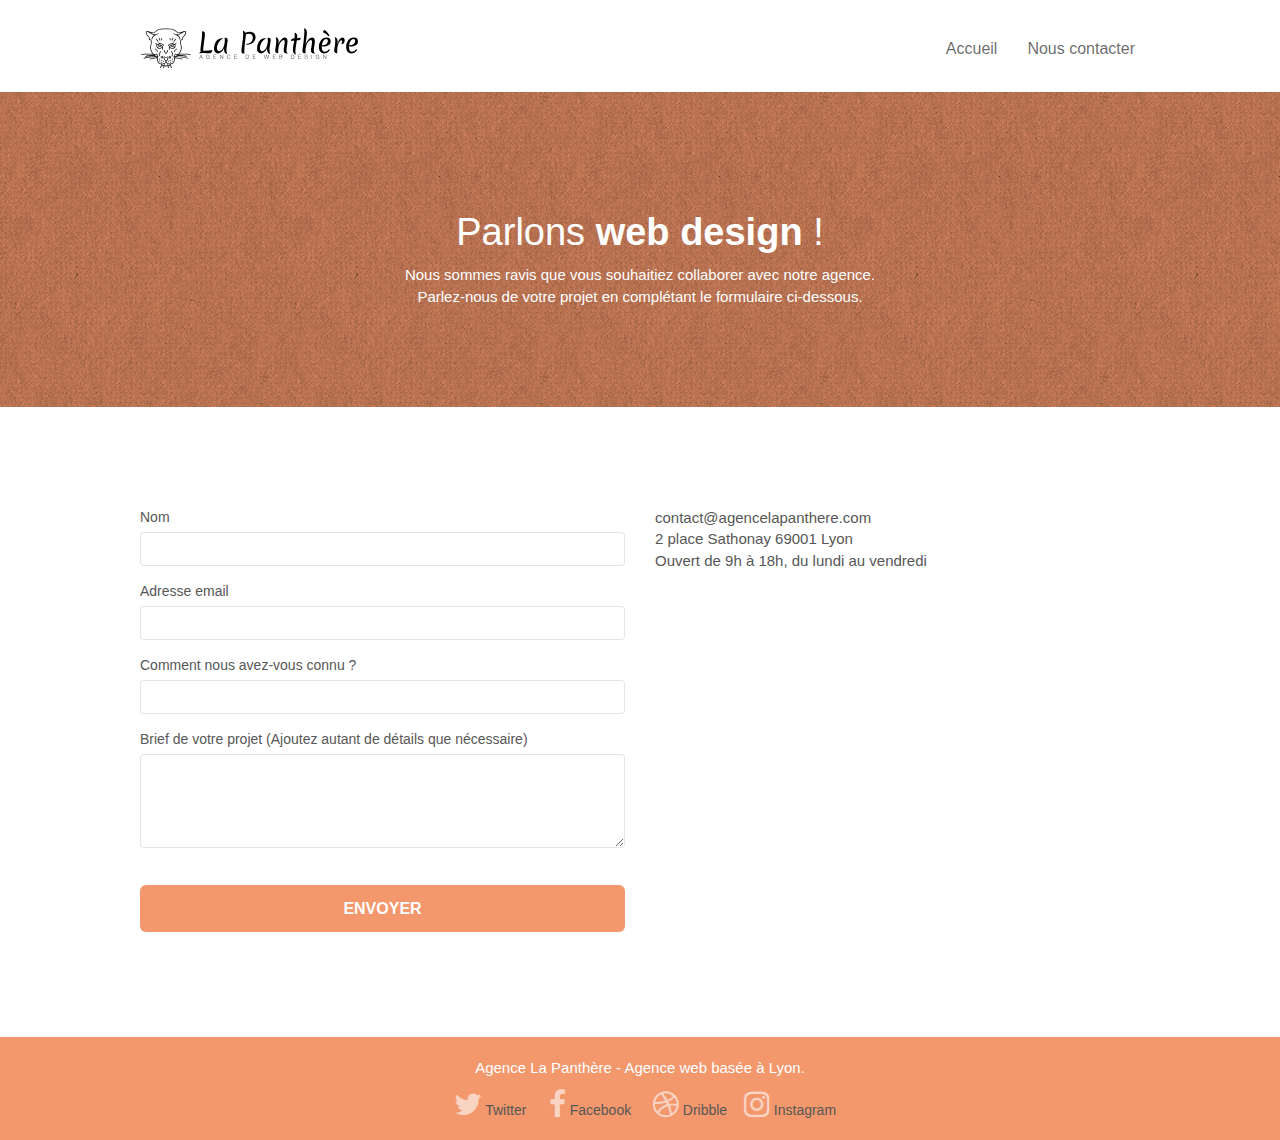
==== page2.html @ 2609d49a "maj css correction error" ====
<!doctype html>
<html lang="fr">
<head>
    <meta charset="utf-8">
    <meta name="keywords" content="">
    <meta name="description" content="Le webdesign est bien plus qu'une affaire de style ! Clé de voûte de toute stratégie de marketing digital, un webdesign de qualité, à la hauteur de votre image de marque, attirera et rassurera les nouveaux prospects qui vous découvrent sur internet. Pour faire la différence, votre marque a besoin de supports web performants, en phase avec votre univers visuel, votre marché, votre public et notre époque.">
    <meta name="viewport" content="width=device-width, initial-scale=1.0, viewport-fit=cover">
    <link rel="shortcut icon" type="image/png" href="favicon.jpg">
    
	
	<link rel="stylesheet" type="text/css" href="./css/bootstrap.min.css">
	<link rel="stylesheet" type="text/css" href="style.css">
	
	<link rel="stylesheet" type="text/css" href="./css/font-awesome.min.css">
	
	<link rel="stylesheet" type="text/css" href="./css/et-line.min.css">
	
    
	<script src="./js/jquery-2.1.0.js"></script>
	<script src="./js/bootstrap.js"></script>
	<script src="./js/blocs.js"></script>
	<script src="./js/jqBootstrapValidation.js"></script>
	<script src="./js/formHandler.js"></script>
    <title>Agence de Web design "La Panthère", Nous contacter</title>

    
<!-- Analytics -->
 
<!-- Analytics END -->
    
</head>
<body>
<!-- Principal conteneur -->
<div class="page-container">
    
<!-- bloc-0 -->
<div class="bloc bgc-white l-bloc " id="bloc-0">
	<div class="container bloc-sm">
		<nav class="navbar row">
			<div class="navbar-header">
				<a class="navbar-brand" href="index.html"><img src="img/agence-la-panthere-monochrome.svg" alt="atlanta web design logo" height="40" /></a>
				<button id="nav-toggle" type="button" class="ui-navbar-toggle navbar-toggle" data-toggle="collapse" data-target=".navbar-1">
					<span class="sr-only">Toggle navigation</span><span class="icon-bar"></span><span class="icon-bar"></span><span class="icon-bar"></span>
				</button>
			</div>
			<div class="collapse navbar-collapse navbar-1 special-dropdown-nav">
				<ul class="site-navigation nav navbar-nav">
					<li>
						<a href="index.html">Accueil</a>
					</li>
					<li>
						<a href="page2.html">Nous contacter</a>
					</li>
				</ul>
			</div>
		</nav>
	</div>
</div>
<!-- bloc-0 END -->

<!-- bloc-6 -->
<div class="bloc bg-dots-bg bg-repeat bgc-atomic-tangerine d-bloc bloc-bg-texture texture-paper" id="bloc-6">
	<div class="container bloc-lg">
		<div class="row">
			<div class="col-sm-12">
				<h1 class="text-center hero-bloc-text tc-white">
					Parlons <strong> web design </strong> !
				</h1>
				<p class="text-center mg-lg tc-white tight-width-whitespace">
					Nous sommes ravis que vous souhaitiez collaborer avec notre agence.<br>
					Parlez-nous de votre projet en complétant le formulaire ci-dessous.
				</p>
			</div>
		</div>
	</div>
</div>
<!-- bloc-6 END -->

<!-- bloc-7 -->
<div class="bloc bgc-white l-bloc" id="bloc-7">
	<div class="container bloc-lg">
		<div class="row">
			<div class="col-sm-6">
					<div class="form-group">
						<label for="name">
							Nom
						</label>
						<input id="name" class="form-control" required />
					</div>
					<div class="form-group">
						<label for="email">
							Adresse email
						</label>
						<input id="email" class="form-control" type="email" required />
					</div>
					<div class="form-group">
						<label for="input_504">
							Comment nous avez-vous connu ?
						</label>
						<input class="form-control" type="email" required id="input_504" />
					</div>
					<div class="form-group">
						<label for="message">
							Brief de votre projet (Ajoutez autant de détails que nécessaire)<br>
						</label><textarea id="message" class="form-control" rows="4" cols="50" required></textarea>
					</div> 
					<button class="bloc-button btn btn-lg btn-block cta-hero btn-atomic-tangerine" type="submit" aria-label="envoyer">
						Envoyer
					</button>
				</form>
			</div>
			<div class="col-sm-6">
				<p>
					contact@agencelapanthere.com<br>2 place Sathonay 69001 Lyon<br>Ouvert de 9h à 18h, du lundi au vendredi<br>
				</p>
			</div>
		</div>
	</div>
</div>
<!-- bloc-7 END -->

<!-- ScrollToTop Button -->
<a class="bloc-button btn btn-d scrollToTop" onclick="scrollToTarget('1')"><span class="fa fa-chevron-up"></span></a>
<!-- ScrollToTop Button END-->


<!-- Footer - bloc-8 -->
<div class="bloc bgc-atomic-tangerine d-bloc" id="bloc-8">
	<div class="container bloc-sm">
		<div class="row">
			<div class="col-sm-12">
				<p class="text-center white">
					Agence La Panthère - Agence web basée à Lyon.<br>
				</p>
				<div class="row row-no-gutters social">
					<div class="col-sm-3">
						<div class="text-center">
							<a class="social" href="index.html"><span class="fa fa-twitter icon-md"></span> Twitter</a>
						</div>
					</div>
					<div class="col-sm-3">
						<div class="text-center">
							<a class="social" href="index.html"><span class="fa fa-facebook icon-md"></span> Facebook</a>
						</div>
					</div>
					<div class="col-sm-3">
						<div class="text-center">
							<a class="social" href="index.html"><span class="fa fa-dribbble icon-md"></span> Dribble</a>
						</div>
					</div>
					<div class="col-sm-3">
						<div class="text-center">
							<a class="social" href="index.html"><span class="fa fa-instagram icon-md"></span> Instagram</a>
						</div>
					</div>
				</div>
			</div>
		</div>
	</div>
</div>
<!-- Footer - bloc-8 END -->

</div>
<!-- Principal conteneur END -->
    

</body>
</html>
---- style.css ----
body {
    margin: 0;
    padding: 0;
    background: #FFF;
    overflow-x: hidden;
    -webkit-font-smoothing: antialiased;
    -moz-osx-font-smoothing: grayscale;
}

a,
button {
    transition: all .3s ease-in-out;
    outline: none!important;
}

a:hover {
    text-decoration: none;
    cursor: pointer;
}

#page-loading-blocs-notifaction {
    position: fixed;
    top: 0;
    bottom: 0;
    width: 100%;
    z-index: 100000;
    background: #FFFFFF url("img/pageload-spinner.gif") no-repeat center center;
}

.bloc {
    width: 100%;
    clear: both;
    background: 50% 50% no-repeat;
    padding: 0 50px;
    -webkit-background-size: cover;
    -moz-background-size: cover;
    -o-background-size: cover;
    background-size: cover;
    position: relative;
}

.bloc .container {
    padding-left: 0;
    padding-right: 0;
}

.bloc-lg {
    padding: 100px 50px;
}

.bloc-md {
    padding: 50px;
}

.bloc-sm {
    padding: 20px 50px;
}

.bg-center,
.bg-l-edge,
.bg-r-edge,
.bg-t-edge,
.bg-b-edge,
.bg-tl-edge,
.bg-bl-edge,
.bg-tr-edge,
.bg-br-edge,
.bg-repeat {
    -webkit-background-size: auto!important;
    -moz-background-size: auto!important;
    -o-background-size: auto!important;
    background-size: auto!important;
}

.bg-repeat {
    background: repeat;
}

.bg-t-edge {
    background: top no-repeat;
}

.bloc-bg-texture::before {
    content: "";
    background-size: 2px 2px;
    position: absolute;
    top: 0;
    bottom: 0;
    left: 0;
    right: 0;
}

.texture-paper::before {
    background: url("img/texture-paper.png");
    background-size: 280px 280px;
}

.b-parallax {
    background-attachment: fixed;
}

.d-bloc {
    color: rgba(255, 255, 255, .7);
}

.d-bloc button:hover {
    color: rgba(255, 255, 255, .9);
}

.d-bloc .icon-round,
.d-bloc .icon-square,
.d-bloc .icon-rounded,
.d-bloc .icon-semi-rounded-a,
.d-bloc .icon-semi-rounded-b {
    border-color: rgba(255, 255, 255, .9);
}

.d-bloc .divider-h span {
    border-color: rgba(255, 255, 255, .2);
}

.d-bloc .a-btn,
.d-bloc .navbar a,
.d-bloc .navbar-brand,
.d-bloc a .icon-sm,
.d-bloc a .icon-md,
.d-bloc a .icon-lg,
.d-bloc a .icon-xl,
.d-bloc h1 a,
.d-bloc h2 a,
.d-bloc h3 a,
.d-bloc h4 a,
.d-bloc h5 a,
.d-bloc h6 a,
.d-bloc p a {
    color: rgba(255, 255, 255, .6);
}

.d-bloc .a-btn:hover,
.d-bloc .navbar a:hover,
.d-bloc .navbar-brand:hover,
.d-bloc a:hover .icon-sm,
.d-bloc a:hover .icon-md,
.d-bloc a:hover .icon-lg,
.d-bloc a:hover .icon-xl,
.d-bloc h1 a:hover,
.d-bloc h2 a:hover,
.d-bloc h3 a:hover,
.d-bloc h4 a:hover,
.d-bloc h5 a:hover,
.d-bloc h6 a:hover,
.d-bloc p a:hover {
    color: rgba(255, 255, 255, 1);
}

.d-bloc .navbar-toggle .icon-bar {
    background: rgba(255, 255, 255, 1);
}

.d-bloc .btn-wire,
.d-bloc .btn-wire:hover {
    color: rgba(255, 255, 255, 1);
    border-color: rgba(255, 255, 255, 1);
}

.d-bloc .panel {
    color: rgba(0, 0, 0, .5);
}

.d-bloc .panel button:hover {
    color: rgba(0, 0, 0, .7);
}

.d-bloc .panel icon {
    border-color: rgba(0, 0, 0, .7);
}

.d-bloc .panel .divider-h span {
    border-color: rgba(0, 0, 0, .1);
}

.d-bloc .panel .a-btn {
    color: rgba(0, 0, 0, .6);
}

.d-bloc .panel .a-btn:hover {
    color: rgba(0, 0, 0, 1);
}

.d-bloc .panel .btn-wire,
.d-bloc .panel .btn-wire:hover {
    color: rgba(0, 0, 0, .7);
    border-color: rgba(0, 0, 0, .3);
}

.d-bloc .panel,
.l-bloc {
    color: rgba(0, 0, 0, .5);
}

.d-bloc .panel button:hover,
.l-bloc button:hover {
    color: rgba(0, 0, 0, .7);
}

.l-bloc .icon-round,
.l-bloc .icon-square,
.l-bloc .icon-rounded,
.l-bloc .icon-semi-rounded-a,
.l-bloc .icon-semi-rounded-b {
    border-color: rgba(0, 0, 0, .7);
}

.d-bloc .panel .divider-h span,
.l-bloc .divider-h span {
    border-color: rgba(0, 0, 0, .1);
}

.d-bloc .panel .a-btn,
.l-bloc .a-btn,
.l-bloc .navbar a,
.l-bloc .navbar-brand,
.l-bloc a .icon-sm,
.l-bloc a .icon-md,
.l-bloc a .icon-lg,
.l-bloc a .icon-xl,
.l-bloc h1 a,
.l-bloc h2 a,
.l-bloc h3 a,
.l-bloc h4 a,
.l-bloc h5 a,
.l-bloc h6 a,
.l-bloc p a {
    color: rgba(0, 0, 0, .6);
}

.d-bloc .panel .a-btn:hover,
.l-bloc .a-btn:hover,
.l-bloc .navbar a:hover,
.l-bloc .navbar-brand:hover,
.l-bloc a:hover .icon-sm,
.l-bloc a:hover .icon-md,
.l-bloc a:hover .icon-lg,
.l-bloc a:hover .icon-xl,
.l-bloc h1 a:hover,
.l-bloc h2 a:hover,
.l-bloc h3 a:hover,
.l-bloc h4 a:hover,
.l-bloc h5 a:hover,
.l-bloc h6 a:hover,
.l-bloc p a:hover {
    color: rgba(0, 0, 0, 1);
}

.l-bloc .navbar-toggle .icon-bar {
    color: rgba(0, 0, 0, .6);
}

.d-bloc .panel .btn-wire,
.d-bloc .panel .btn-wire:hover,
.l-bloc .btn-wire,
.l-bloc .btn-wire:hover {
    color: rgba(0, 0, 0, .7);
    border-color: rgba(0, 0, 0, .3);
}

.voffset {
    margin-top: 30px;
}

.voffset-lg {
    margin-top: 80px;
}

.row-no-gutters {
    margin-right: 0;
    margin-left: 0;
}

.row.row-no-gutters > [class^="col-"],
.row.row-no-gutters > [class*=" col-"] {
    padding-right: 0;
    padding-left: 0;
}

#bloc-1-hero h1 {
    font-size: 32px;
}

.navbar {
    margin-bottom: 0;
    z-index: 1;
}

.navbar-brand {
    height: auto;
    padding: 3px 15px;
    font-size: 25px;
    font-weight: normal;
    font-weight: 600;
    line-height: 44px;
}

.navbar-brand img {
    max-height: 200px;
    margin: 0 5px 0 0;
    display: inline;
}

.navbar-brand img[src$=svg] {
    min-width: 100px;
}

.nav-center .navbar-brand img {
    margin: 0;
}

.navbar .nav {
    padding-top: 2px;
    margin-right: -16px;
    float: right;
    z-index: 1;
}

.nav > li {
    float: left;
    margin-top: 4px;
    font-size: 16px;
}

.navbar-nav .open .dropdown-menu > li > a {
    text-align: inherit;
}

.nav > li a:hover,
.nav > li a:focus {
    background: transparent;
}

.navbar-toggle {
    margin: 10px 10px 0 0;
    border: 0px;
}

.navbar-toggle:hover {
    background: transparent!important;
}

.navbar-toggle .icon-bar {
    background-color: rgba(0, 0, 0, .5);
    width: 26px;
}

.nav-invert .navbar .nav {
    float: left;
}

.nav-invert .navbar-header,
.nav-invert .navbar-brand {
    float: right;
    position: relative;
    z-index: 2;
}

@media (min-width: 768px) {
    .site-navigation {
        position: absolute;
        top: 50%;
        right: 20px;
        transform: translate(0, -50%);
        -webkit-transform: translateY(-50%);
    }
    .nav > li .dropdown-menu a,
    .nav > li .dropdown-menu a:hover {
        color: #484848;
    }
    .nav-invert .site-navigation {
        left: 0;
        right: 0;
    }
    .nav-center {
        text-align: center;
    }
    .nav-center .navbar-header {
        width: 100%;
    }
    .nav-center .navbar-header,
    .nav-center .navbar-brand,
    .nav-center .nav > li {
        float: none;
        display: inline-block;
    }
    .nav-center .site-navigation {
        position: relative;
        width: 100%;
        right: 0;
        margin-right: 0px;
        margin-top: 20px;
    }
    .nav-center.mini-nav .navbar-toggle {
        float: none;
        margin: 10px auto 0;
    }
}

.nav > li > .dropdown a {
    background: none!important;
    display: block;
    padding: 14px 15px;
}

nav .caret {
    margin: 0 5px;
}

.dropdown-menu .dropdown-menu {
    top: -8px;
    left: 100%;
}

.dropdown-menu .dropmenu-flow-right {
    top: 100%;
    left: 0;
    margin-left: -1px;
    border-top-left-radius: 0;
    border-top-right-radius: 0;
}

.dropdown-menu .dropdown span {
    border: 4px solid black;
    border-top-color: transparent;
    border-right-color: transparent;
    border-bottom-color: transparent;
    margin: 6px -5px 0 0!important;
    float: right;
}

.mg-md {
    margin-top: 10px;
    margin-bottom: 20px;
}

.mg-lg {
    margin-top: 10px;
    margin-bottom: 40px;
}

.btn {
    margin: 0 5px 5px 0;
}

.btn.pull-right {
    margin: 0 0 5px 5px;
}

.btn-d,
.btn-d:hover,
.btn-d:focus {
    color: #FFF;
    background: rgba(0, 0, 0, .3);
}

button {
    outline: none!important;
}

.btn-rd {
    border-radius: 40px;
}

.btn-clean {
    border: 1px solid rgba(0, 0, 0, .08);
    border-bottom-color: rgba(0, 0, 0, .1);
    text-shadow: 0 1px 0 rgba(0, 0, 1, .1);
    box-shadow: 0 1px 3px rgba(0, 0, 1, .25), inset 0 1px 0 0 rgba(255, 255, 255, .15);
}

.icon-md {
    font-size: 30px!important;
}

.icon-lg {
    font-size: 60px!important;
}

.sm-shadow {
    text-shadow: 0 1px 2px rgba(0, 0, 0, .3);
}

.panel-sq,
.panel-sq .panel-heading,
.panel-sq .panel-footer {
    border-radius: 0;
}

.panel-rd {
    border-radius: 30px;
}

.panel-rd .panel-heading {
    border-radius: 29px 29px 0 0;
}

.panel-rd .panel-footer {
    border-radius: 0 0 29px 29px;
}

.form-control {
    border-color: rgba(0, 0, 0, .1);
    box-shadow: none;
}

.scrollToTop {
    width: 40px;
    height: 40px;
    position: fixed;
    bottom: 20px;
    right: 20px;
    opacity: 0;
    z-index: 500;
    transition: all .3s ease-in-out;
}

.scrollToTop span {
    margin-top: 6px;
}

.showScrollTop {
    font-size: 14px;
    opacity: 1;
}

a[data-lightbox] {
    position: relative;
    display: block;
    text-align: center;
}

a[data-lightbox]:hover::before {
    content: "+";
    font-family: "HelveticaNeue-Light", "Helvetica Neue Light", "Helvetica Neue", Helvetica, Arial;
    font-size: 32px;
    width: 50px;
    height: 50px;
    margin-left: -25px;
    border-radius: 50%;
    background: rgba(0, 0, 0, .6);
    color: #FFF;
    font-weight: 100;
    z-index: 1;
    position: absolute;
    top: 50%;
    transform: translateY(-50%);
    -webkit-transform: translateY(-50%);
}

a[data-lightbox]:hover img {
    opacity: 0.6;
    -webkit-animation-fill-mode: none;
    animation-fill-mode: none;
}

#lightbox-modal {
    display: flex;
    align-items: center;
}

#lightbox-modal .modal-dialog {
    width: 90%;
    max-width: 900px;
    margin: 0 auto 0;
}

#lightbox-modal .modal-dialog img {
    max-height: 90vh;
    margin: 0 auto;
}

.lightbox-caption {
    padding: 20px;
    color: #FFF;
    background: rgba(0, 0, 0, .5);
    position: absolute;
    left: 15px;
    right: 15px;
    bottom: 5px;
}

.close-lightbox {
    color: #FFF;
    font-size: 30px;
    position: absolute;
    top: 20px;
    right: 20px;
    z-index: 20;
    background: rgba(0, 0, 0, .5);
    border: none;
    line-height: 30px;
    padding: 0 9px 5px;
    opacity: 0.3;
}

.close-lightbox:hover,
.next-lightbox:hover,
.prev-lightbox:hover {
    opacity: 1.0;
    color: #FFF;
}

.next-lightbox,
.prev-lightbox {
    font-size: 20px;
    color: rgba(255, 255, 255, .9);
    background: rgba(0, 0, 0, .5);
    transition: all .2s ease-in-out;
    position: absolute;
    top: 45%;
    z-index: 1;
    opacity: 0.4;
}

.next-lightbox {
    padding: 6px 8px 1px 13px;
    right: 25px;
}

.prev-lightbox {
    padding: 6px 13px 1px 10px;
    left: 25px;
}

.snapshot-lb .modal-body {
    padding-bottom: 45px;
}

.snapshot-lb .lightbox-caption {
    padding: 0;
    color: rgba(0, 0, 0, .5);
    background: none;
}

h1,
h2,
h3,
h4,
h5,
h6,
p,
label,
.btn,
a {
    font-family: "helvetica";
    font-weight: 400;
    color: #575757;
}

.container {
    max-width: 1000px;
}

.hero-bloc-text {
    font-size: 38px;
}

.hero-bloc-text-sub {
    font-size: 36px;
}

.statement-bloc-text {
    line-height: 26px;
    font-style: italic;
    font-size: 20px;
    text-align: center;
    font-weight: lighter;
    max-width: 520px;
    margin: auto auto auto auto;
}

p {
    font-size: 15px;
}

.tight-width-whitespace {
    max-width: 600px;
    margin: auto auto auto auto;
}

.h1 {
    font-size: 20px;
    font-family: "Open Sans";
}

.cta-hero {
    margin-top: 22px;
    color: #FFFFFF!important;
    text-transform: uppercase;
    padding: 12px 28px 12px 28px;
    font-size: 16px;
    font-weight: 700;
}

.social {
    max-width: 400px;
    margin: auto auto auto auto;
}

h2 {
    font-size: 22px;
    line-height: 1.4em;

}

h3 {
    font-size: 15px;
    text-transform: uppercase;
    font-weight: 700;
    color: #333333!important;
}

.med-width-whitespace {
    max-width: 800px;
    margin: auto auto auto auto;
    box-shadow: 0px 0px 0px #000000;
}

h1 {
    color: #333333!important;
}

h4 {
    color: #333333!important;
}

.icons {
    margin-bottom: 14px;
    margin-top: 24px;
}

.white {
    color: #FFFFFF!important;
}

.portfolio-thumb {
    margin-bottom: 24px;
}

.portfolio-row {
    margin-bottom: 44px;
    margin-top: 50px;
}

.avatar {
    box-shadow: 0px 4px 9px rgba(0, 0, 0, 0.3);
}

.black-background {
    background-color: rgba(165, 147, 99, 0.7);
    padding: 40px 40px 40px 40px;
}

.bold-link {
    font-weight: 900;
    text-decoration: underline!important;
}

.bgc-white {
    background-color: #FFFFFF;
}

.bgc-dark-slate-blue {
    background-color: #364577;
}

.bgc-atomic-tangerine {
    background-color: #F3976C;
}

.tc-white {
    color: white!important;
}

.btn-atomic-tangerine {
    background: #F3976C;
    color: #FFFFFF!important;
}

.btn-atomic-tangerine:hover {
    background: #c27956!important;
    color: #FFFFFF!important;
}

.ltc-white {
    color: #FFFFFF!important;
}

.ltc-white:hover {
    color: #cccccc!important;
}

.ltc-atomic-tangerine {
    color: #F3976C!important;
}

.ltc-atomic-tangerine:hover {
    color: #c27956!important;
}

.icon-dark-slate-blue {
    color: #364577!important;
    border-color: #364577!important;
}

.bg-dots-bg {
    background-image: url("img/dots-bg.png");
}

.bg-lines-h2-bg {
    background-image: url("img/lines-h2-bg.png");
}

.bg-banniere {
    background-image: url("img/agence-la-panthere.webp");
}

.bg-presentation {
    background-image: url("img/image-de-presentation.webp");
}

@media (max-width: 1024px) {
    .bloc {
        padding-left: 20px;
        padding-right: 20px;
    }
    .bloc.full-width-bloc,
    .bloc-tile-2.full-width-bloc .container,
    .bloc-tile-3.full-width-bloc .container,
    .bloc-tile-4.full-width-bloc .container {
        padding-left: 0;
        padding-right: 0;
    }
}

@media (max-width: 992px) and (min-width: 768px) {
    .navbar .nav {
        max-width: 80%
    }
    .nav-center.navbar .nav {
        max-width: 100%
    }
}

@media only screen and (min-width: 768px) and (max-width: 1024px) and (orientation: landscape) {
    .b-parallax {
        background-attachment: scroll;
    }
}

@media only screen and (min-width: 1024px) and (max-width: 1366px) and (-webkit-min-device-pixel-ratio: 1.5) {
    .b-parallax {
        background-attachment: scroll;
    }
}

@media (max-width: 991px) {
    .container {
        width: 100%;
    }
    .b-parallax {
        background-attachment: scroll;
    }
    .page-container,
    #hero-bloc {
        overflow-x: hidden;
        position: relative;
    }
    .bloc-group,
    .bloc-group .bloc {
        display: block;
        width: 100%;
    }
    .bloc-fill-screen .fill-bloc-top-edge,
    .bloc-fill-screen .fill-bloc-bottom-edge {
        padding: 0 20px;
    }
}

@media (max-width: 767px) {
    .page-container {
        overflow-x: hidden;
        position: relative;
    }
    h1,
    h2,
    h3,
    h4,
    h5,
    h6,
    p,
    #disqus_thread {
        padding-left: 10px!important;
        padding-right: 10px!important;
    }
    .b-parallax {
        background-attachment: scroll;
    }
    .navbar .nav {
        padding-top: 0;
        border-top: 1px solid rgba(0, 0, 0, .2);
        float: none!important;
    }
    .navbar.row {
        margin-left: 0;
        margin-right: 0;
    }
    .site-navigation {
        position: inherit;
        transform: none;
        -webkit-transform: none;
        -ms-transform: none;
    }
    .nav > li {
        margin-top: 0;
        border-bottom: 1px solid rgba(0, 0, 0, .1);
        background: rgba(0, 0, 0, .05);
        text-align: left;
        padding-left: 15px;
        width: 100%;
    }
    .nav > li:hover {
        background: rgba(0, 0, 0, .08);
    }
    .dropdown .dropdown a .caret {
        float: none;
        margin: 5px 0 0 10px!important;
        border: 4px solid black;
        border-bottom-color: transparent;
        border-right-color: transparent;
        border-left-color: transparent;
    }
    #hero-bloc .navbar .nav {
        background: rgba(0, 0, 0, .8);
    }
    #hero-bloc .navbar .nav a {
        color: rgba(255, 255, 255, .6);
    }
    .hero {
        padding: 50px 0;
    }
    .hero-nav {
        left: -1px;
        right: -1px;
    }
    .navbar-collapse {
        padding: 0;
        overflow-x: hidden;
        -webkit-box-shadow: none;
        box-shadow: none;
    }
    .navbar-brand img {
        max-height: 40px;
        width: auto;
    }
    .nav-invert .navbar-header {
        float: none;
        width: 100%;
    }
    .nav-invert .navbar-toggle {
        float: left;
        margin-left: 10px;
    }
    .bloc {
        padding-left: 0;
        padding-right: 0;
    }
    .bloc-xxl,
    .bloc-xl,
    .bloc-lg {
        padding: 40px 0;
    }
    .bloc-sm,
    .bloc-md {
        padding-left: 0;
        padding-right: 0;
    }
    .bloc-tile-2 .container,
    .bloc-tile-3 .container,
    .bloc-tile-4 .container,
    .bloc-fill-screen .fill-bloc-top-edge,
    .bloc-fill-screen .fill-bloc-bottom-edge {
        padding-left: 0;
        padding-right: 0;
    }
    .a-block {
        padding: 0 10px;
    }
    .btn-dwn {
        display: none;
    }
    .voffset {
        margin-top: 5px;
    }
    .voffset-md {
        margin-top: 20px;
    }
    .voffset-lg {
        margin-top: 30px;
    }
    form {
        padding: 5px;
    }
    .close-lightbox {
        display: inline-block;
    }
    .blocsapp-device-iphone5 {
        background-size: 216px 425px;
        padding-top: 60px;
        width: 216px;
        height: 425px;
    }
    .blocsapp-device-iphone5 img {
        width: 180px;
        height: 320px;
    }
}

@media (max-width: 400px) {
    .bloc {
        padding-left: 0;
        padding-right: 0;
    }
}

@media (max-width: 767px) {
    .bloc-mob-center-text {
        text-align: center;
    }
}
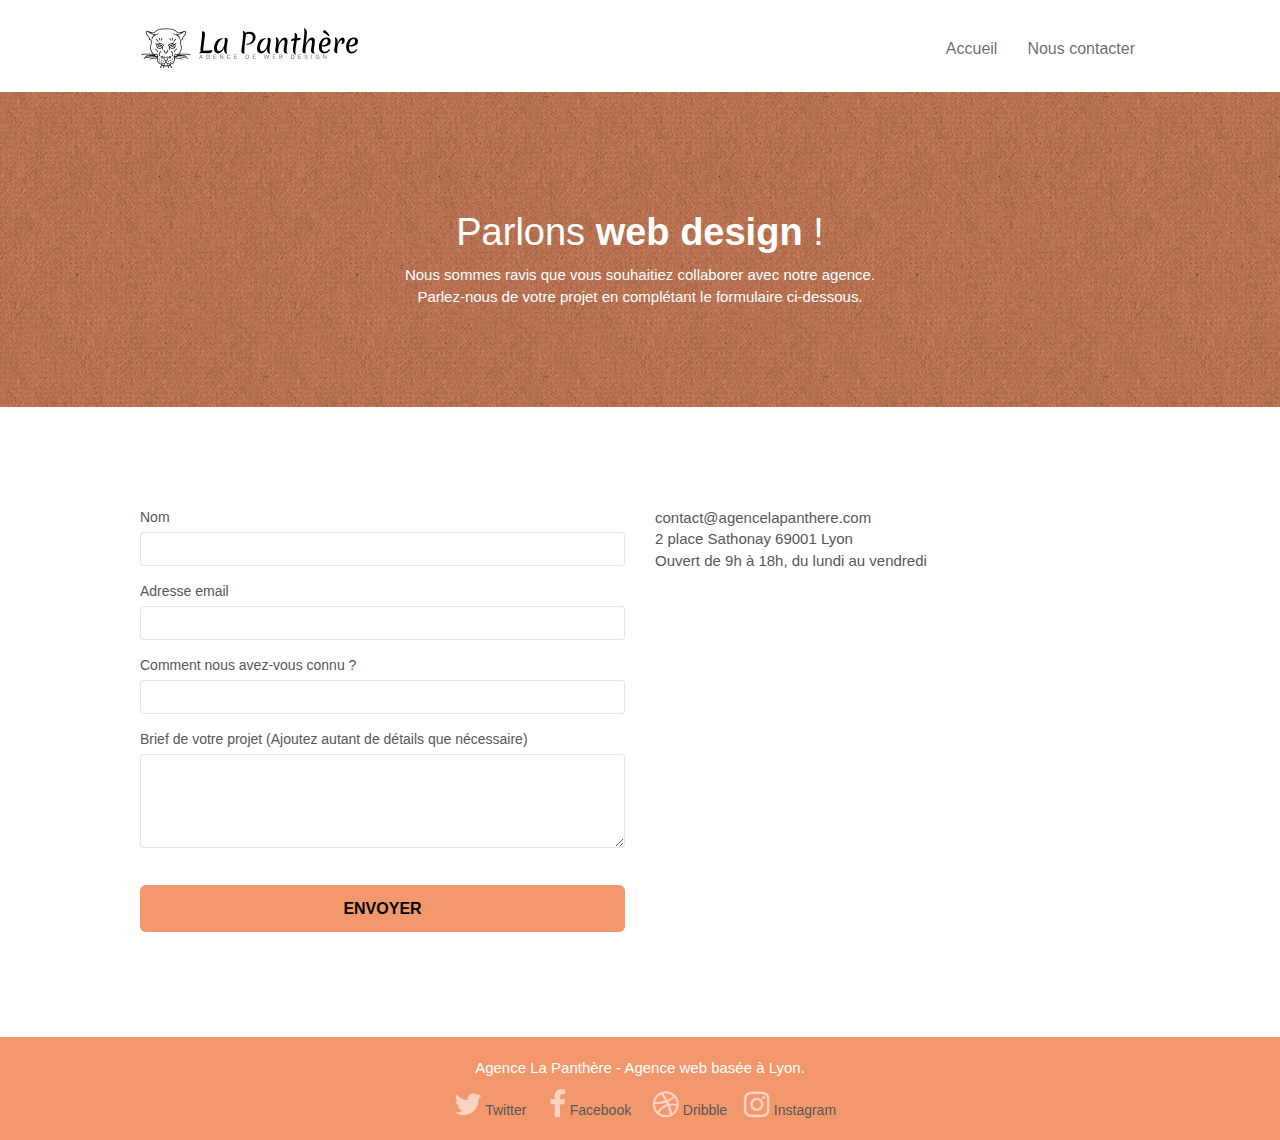
==== commit 8835c816: "changement couleur bouton contact" ====
--- a/page2.html
+++ b/page2.html
@@ -1,168 +1,180 @@
 <!doctype html>
 <html lang="fr">
+
 <head>
-    <meta charset="utf-8">
-    <meta name="keywords" content="">
-    <meta name="description" content="Le webdesign est bien plus qu'une affaire de style ! Clé de voûte de toute stratégie de marketing digital, un webdesign de qualité, à la hauteur de votre image de marque, attirera et rassurera les nouveaux prospects qui vous découvrent sur internet. Pour faire la différence, votre marque a besoin de supports web performants, en phase avec votre univers visuel, votre marché, votre public et notre époque.">
-    <meta name="viewport" content="width=device-width, initial-scale=1.0, viewport-fit=cover">
-    <link rel="shortcut icon" type="image/png" href="favicon.jpg">
-    
-	
+	<meta charset="utf-8">
+	<meta name="keywords" content="">
+	<meta name="description"
+		content="Le webdesign est bien plus qu'une affaire de style ! Clé de voûte de toute stratégie de marketing digital, un webdesign de qualité, à la hauteur de votre image de marque, attirera et rassurera les nouveaux prospects qui vous découvrent sur internet. Pour faire la différence, votre marque a besoin de supports web performants, en phase avec votre univers visuel, votre marché, votre public et notre époque.">
+	<meta name="viewport" content="width=device-width, initial-scale=1.0, viewport-fit=cover">
+	<link rel="shortcut icon" type="image/png" href="favicon.jpg">
+
+
 	<link rel="stylesheet" type="text/css" href="./css/bootstrap.min.css">
 	<link rel="stylesheet" type="text/css" href="style.css">
-	
+
 	<link rel="stylesheet" type="text/css" href="./css/font-awesome.min.css">
-	
 	<link rel="stylesheet" type="text/css" href="./css/et-line.min.css">
-	
-    
+
+	<title>Agence de Web design "La Panthère", Nous contacter</title>
+
+
+	<!-- Analytics -->
+
+	<!-- Analytics END -->
+
+</head>
+
+<body>
+	<!-- Principal conteneur -->
+	<div class="page-container">
+
+		<!-- bloc-0 -->
+		<div class="bloc bgc-white l-bloc " id="bloc-0">
+			<div class="container bloc-sm">
+				<nav class="navbar row">
+					<div class="navbar-header">
+						<a class="navbar-brand" href="index.html"><img src="img/agence-la-panthere-monochrome.svg"
+								alt="atlanta web design logo" height="40" /></a>
+						<button id="nav-toggle" type="button" class="ui-navbar-toggle navbar-toggle"
+							data-toggle="collapse" data-target=".navbar-1">
+							<span class="sr-only">Toggle navigation</span><span class="icon-bar"></span><span
+								class="icon-bar"></span><span class="icon-bar"></span>
+						</button>
+					</div>
+					<div class="collapse navbar-collapse navbar-1 special-dropdown-nav">
+						<ul class="site-navigation nav navbar-nav">
+							<li>
+								<a href="index.html">Accueil</a>
+							</li>
+							<li>
+								<a href="page2.html">Nous contacter</a>
+							</li>
+						</ul>
+					</div>
+				</nav>
+			</div>
+		</div>
+		<!-- bloc-0 END -->
+
+		<!-- bloc-6 -->
+		<div class="bloc bg-dots-bg bg-repeat bgc-atomic-tangerine d-bloc bloc-bg-texture texture-paper" id="bloc-6">
+			<div class="container bloc-lg">
+				<div class="row">
+					<div class="col-sm-12">
+						<h1 class="text-center hero-bloc-text tc-white">
+							Parlons <strong> web design </strong> !
+						</h1>
+						<p class="text-center mg-lg tc-white tight-width-whitespace">
+							Nous sommes ravis que vous souhaitiez collaborer avec notre agence.<br>
+							Parlez-nous de votre projet en complétant le formulaire ci-dessous.
+						</p>
+					</div>
+				</div>
+			</div>
+		</div>
+		<!-- bloc-6 END -->
+
+		<!-- bloc-7 -->
+		<div class="bloc bgc-white l-bloc" id="bloc-7">
+			<div class="container bloc-lg">
+				<div class="row">
+					<div class="col-sm-6">
+						<div class="form-group">
+							<label for="name">
+								Nom
+							</label>
+							<input id="name" class="form-control" required />
+						</div>
+						<div class="form-group">
+							<label for="email">
+								Adresse email
+							</label>
+							<input id="email" class="form-control" type="email" required />
+						</div>
+						<div class="form-group">
+							<label for="input_504">
+								Comment nous avez-vous connu ?
+							</label>
+							<input class="form-control" type="email" required id="input_504" />
+						</div>
+						<div class="form-group">
+							<label for="message">
+								Brief de votre projet (Ajoutez autant de détails que nécessaire)<br>
+							</label><textarea id="message" class="form-control" rows="4" cols="50" required></textarea>
+						</div>
+						<button class="bloc-button btn btn-lg btn-block cta-hero btn-atomic-tangerine" type="submit"
+							aria-label="envoyer">
+							Envoyer
+						</button>
+						</form>
+					</div>
+					<div class="col-sm-6">
+						<p>
+							contact@agencelapanthere.com<br>2 place Sathonay 69001 Lyon<br>Ouvert de 9h à 18h, du lundi
+							au vendredi<br>
+						</p>
+					</div>
+				</div>
+			</div>
+		</div>
+		<!-- bloc-7 END -->
+
+		<!-- ScrollToTop Button -->
+		<a class="bloc-button btn btn-d scrollToTop" onclick="scrollToTarget('1')"><span
+				class="fa fa-chevron-up"></span></a>
+		<!-- ScrollToTop Button END-->
+
+
+		<!-- Footer - bloc-8 -->
+		<div class="bloc bgc-atomic-tangerine d-bloc" id="bloc-8">
+			<div class="container bloc-sm">
+				<div class="row">
+					<div class="col-sm-12">
+						<p class="text-center white">
+							Agence La Panthère - Agence web basée à Lyon.<br>
+						</p>
+						<div class="row row-no-gutters social">
+							<div class="col-sm-3">
+								<div class="text-center">
+									<a class="social" href="https://twitter.com/?lang=fr"><span
+											class="fa fa-twitter icon-md"></span> Twitter</a>
+								</div>
+							</div>
+							<div class="col-sm-3">
+								<div class="text-center">
+									<a class="social" href="https://fr-fr.facebook.com/"><span
+											class="fa fa-facebook icon-md"></span> Facebook</a>
+								</div>
+							</div>
+							<div class="col-sm-3">
+								<div class="text-center">
+									<a class="social" href="https://dribbble.com/"><span
+											class="fa fa-dribbble icon-md"></span> Dribble</a>
+								</div>
+							</div>
+							<div class="col-sm-3">
+								<div class="text-center">
+									<a class="social" href="https://www.instagram.com/?hl=fr"><span
+											class="fa fa-instagram icon-md"></span> Instagram</a>
+								</div>
+							</div>
+						</div>
+					</div>
+				</div>
+			</div>
+		</div>
+		<!-- Footer - bloc-8 END -->
+
+	</div>
+	<!-- Principal conteneur END -->
+
 	<script src="./js/jquery-2.1.0.js"></script>
 	<script src="./js/bootstrap.js"></script>
 	<script src="./js/blocs.js"></script>
 	<script src="./js/jqBootstrapValidation.js"></script>
 	<script src="./js/formHandler.js"></script>
-    <title>Agence de Web design "La Panthère", Nous contacter</title>
-
-    
-<!-- Analytics -->
- 
-<!-- Analytics END -->
-    
-</head>
-<body>
-<!-- Principal conteneur -->
-<div class="page-container">
-    
-<!-- bloc-0 -->
-<div class="bloc bgc-white l-bloc " id="bloc-0">
-	<div class="container bloc-sm">
-		<nav class="navbar row">
-			<div class="navbar-header">
-				<a class="navbar-brand" href="index.html"><img src="img/agence-la-panthere-monochrome.svg" alt="atlanta web design logo" height="40" /></a>
-				<button id="nav-toggle" type="button" class="ui-navbar-toggle navbar-toggle" data-toggle="collapse" data-target=".navbar-1">
-					<span class="sr-only">Toggle navigation</span><span class="icon-bar"></span><span class="icon-bar"></span><span class="icon-bar"></span>
-				</button>
-			</div>
-			<div class="collapse navbar-collapse navbar-1 special-dropdown-nav">
-				<ul class="site-navigation nav navbar-nav">
-					<li>
-						<a href="index.html">Accueil</a>
-					</li>
-					<li>
-						<a href="page2.html">Nous contacter</a>
-					</li>
-				</ul>
-			</div>
-		</nav>
-	</div>
-</div>
-<!-- bloc-0 END -->
-
-<!-- bloc-6 -->
-<div class="bloc bg-dots-bg bg-repeat bgc-atomic-tangerine d-bloc bloc-bg-texture texture-paper" id="bloc-6">
-	<div class="container bloc-lg">
-		<div class="row">
-			<div class="col-sm-12">
-				<h1 class="text-center hero-bloc-text tc-white">
-					Parlons <strong> web design </strong> !
-				</h1>
-				<p class="text-center mg-lg tc-white tight-width-whitespace">
-					Nous sommes ravis que vous souhaitiez collaborer avec notre agence.<br>
-					Parlez-nous de votre projet en complétant le formulaire ci-dessous.
-				</p>
-			</div>
-		</div>
-	</div>
-</div>
-<!-- bloc-6 END -->
-
-<!-- bloc-7 -->
-<div class="bloc bgc-white l-bloc" id="bloc-7">
-	<div class="container bloc-lg">
-		<div class="row">
-			<div class="col-sm-6">
-					<div class="form-group">
-						<label for="name">
-							Nom
-						</label>
-						<input id="name" class="form-control" required />
-					</div>
-					<div class="form-group">
-						<label for="email">
-							Adresse email
-						</label>
-						<input id="email" class="form-control" type="email" required />
-					</div>
-					<div class="form-group">
-						<label for="input_504">
-							Comment nous avez-vous connu ?
-						</label>
-						<input class="form-control" type="email" required id="input_504" />
-					</div>
-					<div class="form-group">
-						<label for="message">
-							Brief de votre projet (Ajoutez autant de détails que nécessaire)<br>
-						</label><textarea id="message" class="form-control" rows="4" cols="50" required></textarea>
-					</div> 
-					<button class="bloc-button btn btn-lg btn-block cta-hero btn-atomic-tangerine" type="submit" aria-label="envoyer">
-						Envoyer
-					</button>
-				</form>
-			</div>
-			<div class="col-sm-6">
-				<p>
-					contact@agencelapanthere.com<br>2 place Sathonay 69001 Lyon<br>Ouvert de 9h à 18h, du lundi au vendredi<br>
-				</p>
-			</div>
-		</div>
-	</div>
-</div>
-<!-- bloc-7 END -->
-
-<!-- ScrollToTop Button -->
-<a class="bloc-button btn btn-d scrollToTop" onclick="scrollToTarget('1')"><span class="fa fa-chevron-up"></span></a>
-<!-- ScrollToTop Button END-->
-
-
-<!-- Footer - bloc-8 -->
-<div class="bloc bgc-atomic-tangerine d-bloc" id="bloc-8">
-	<div class="container bloc-sm">
-		<div class="row">
-			<div class="col-sm-12">
-				<p class="text-center white">
-					Agence La Panthère - Agence web basée à Lyon.<br>
-				</p>
-				<div class="row row-no-gutters social">
-					<div class="col-sm-3">
-						<div class="text-center">
-							<a class="social" href="index.html"><span class="fa fa-twitter icon-md"></span> Twitter</a>
-						</div>
-					</div>
-					<div class="col-sm-3">
-						<div class="text-center">
-							<a class="social" href="index.html"><span class="fa fa-facebook icon-md"></span> Facebook</a>
-						</div>
-					</div>
-					<div class="col-sm-3">
-						<div class="text-center">
-							<a class="social" href="index.html"><span class="fa fa-dribbble icon-md"></span> Dribble</a>
-						</div>
-					</div>
-					<div class="col-sm-3">
-						<div class="text-center">
-							<a class="social" href="index.html"><span class="fa fa-instagram icon-md"></span> Instagram</a>
-						</div>
-					</div>
-				</div>
-			</div>
-		</div>
-	</div>
-</div>
-<!-- Footer - bloc-8 END -->
-
-</div>
-<!-- Principal conteneur END -->
-    
 
 </body>
-</html>
+
+</html>--- a/style.css
+++ b/style.css
@@ -781,7 +781,7 @@
 
 .btn-atomic-tangerine {
     background: #F3976C;
-    color: #FFFFFF!important;
+    color: black !important;
 }
 
 .btn-atomic-tangerine:hover {
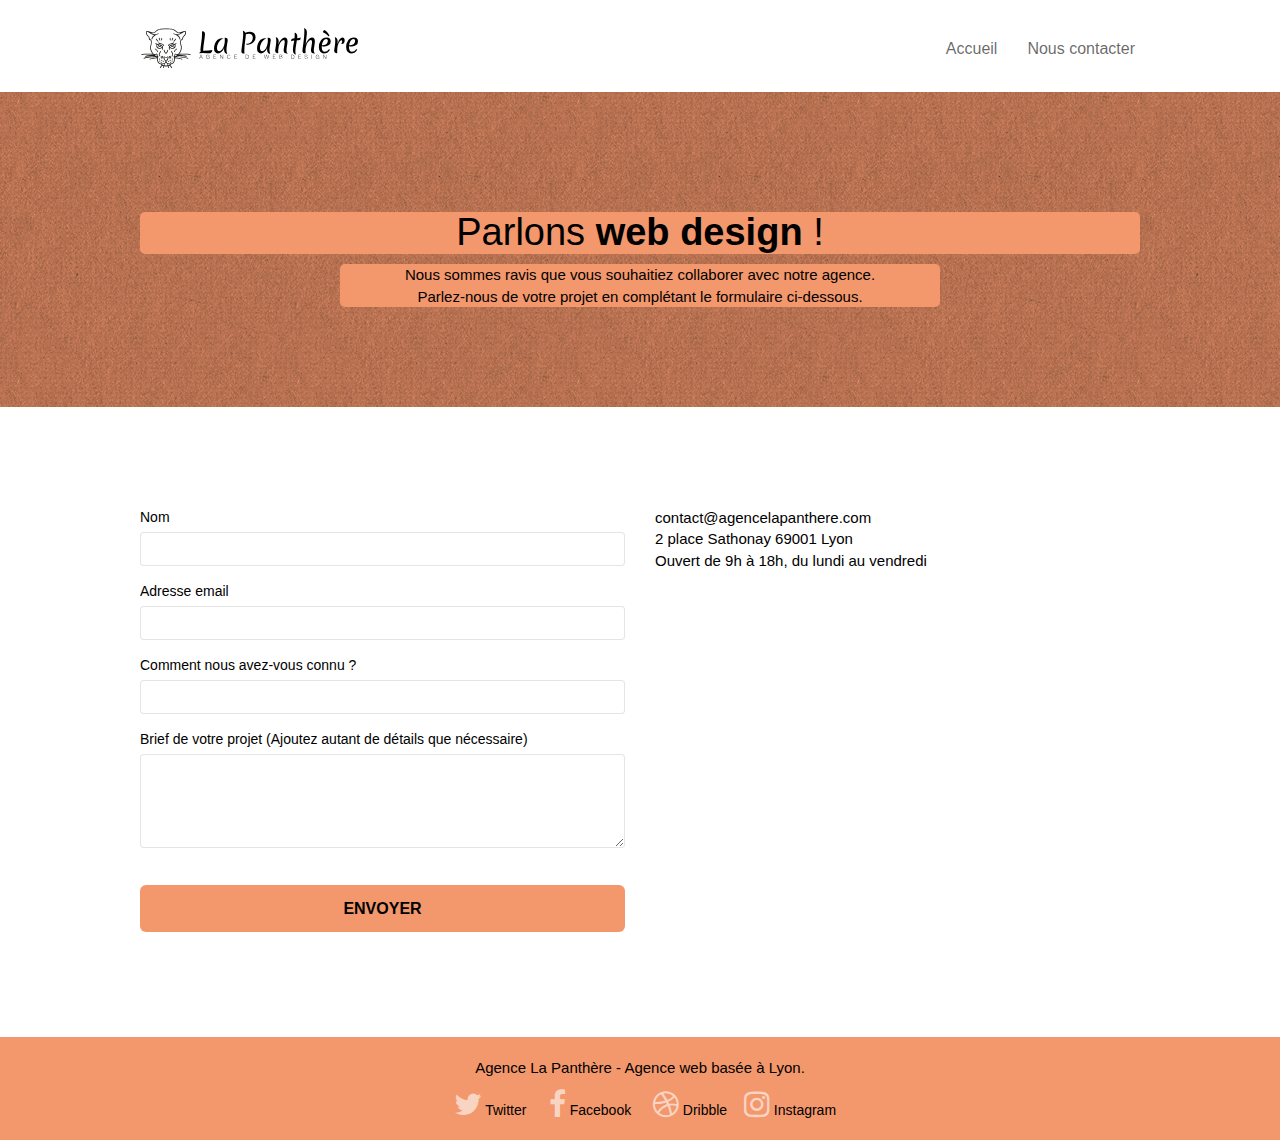
==== commit 41fd6553: "ajout style.css minifier" ====
--- a/page2.html
+++ b/page2.html
@@ -3,7 +3,7 @@
 
 <head>
 	<meta charset="utf-8">
-	<meta name="keywords" content="">
+	<!--<meta name="keywords" content="">-->
 	<meta name="description"
 		content="Le webdesign est bien plus qu'une affaire de style ! Clé de voûte de toute stratégie de marketing digital, un webdesign de qualité, à la hauteur de votre image de marque, attirera et rassurera les nouveaux prospects qui vous découvrent sur internet. Pour faire la différence, votre marque a besoin de supports web performants, en phase avec votre univers visuel, votre marché, votre public et notre époque.">
 	<meta name="viewport" content="width=device-width, initial-scale=1.0, viewport-fit=cover">
@@ -11,8 +11,7 @@
 
 
 	<link rel="stylesheet" type="text/css" href="./css/bootstrap.min.css">
-	<link rel="stylesheet" type="text/css" href="style.css">
-
+	<link rel="stylesheet" type="text/css" href="style.min.css">
 	<link rel="stylesheet" type="text/css" href="./css/font-awesome.min.css">
 	<link rel="stylesheet" type="text/css" href="./css/et-line.min.css">
 
--- a/style.min.css
+++ b/style.min.css
@@ -0,0 +1 @@
+.d-bloc .navbar-toggle .icon-bar,body{background:#fff}.bloc .container,.row.row-no-gutters>[class*=" col-"],.row.row-no-gutters>[class^=col-]{padding-right:0;padding-left:0}.nav-center .navbar-brand img,body{margin:0}.nav-invert .navbar .nav,.nav>li{float:left}a,button{outline:0!important}.scrollToTop,a,button{transition:.3s ease-in-out}body{padding:0;overflow-x:hidden;-webkit-font-smoothing:antialiased;-moz-osx-font-smoothing:grayscale}a:hover{text-decoration:none;cursor:pointer}#page-loading-blocs-notifaction{position:fixed;top:0;bottom:0;width:100%;z-index:100000;background:url("img/pageload-spinner.gif") center center no-repeat #fff}.bloc{width:100%;clear:both;background:50% 50%/cover no-repeat;padding:0 50px;-webkit-background-size:cover;-moz-background-size:cover;-o-background-size:cover;position:relative}.bloc-lg{padding:100px 50px}.bloc-md{padding:50px}.bloc-sm{padding:20px 50px}.bg-b-edge,.bg-bl-edge,.bg-br-edge,.bg-center,.bg-l-edge,.bg-r-edge,.bg-repeat,.bg-t-edge,.bg-tl-edge,.bg-tr-edge{-webkit-background-size:auto!important;-moz-background-size:auto!important;-o-background-size:auto!important;background-size:auto!important}.bg-repeat,.nav>li a:focus,.nav>li a:hover{background:0 0}.bg-t-edge{background:top no-repeat}.bloc-bg-texture::before{content:"";background-size:2px 2px;position:absolute;top:0;bottom:0;left:0;right:0}.texture-paper::before{background:url("img/texture-paper.png") 0 0/280px 280px}.nav>li>.dropdown a,.navbar-toggle:hover{background:0 0!important}.b-parallax{background-attachment:fixed}.d-bloc{color:rgba(255,255,255,.7)}.d-bloc button:hover{color:rgba(255,255,255,.9)}.d-bloc .icon-round,.d-bloc .icon-rounded,.d-bloc .icon-semi-rounded-a,.d-bloc .icon-semi-rounded-b,.d-bloc .icon-square{border-color:rgba(255,255,255,.9)}.d-bloc .divider-h span{border-color:rgba(255,255,255,.2)}.d-bloc .a-btn,.d-bloc .navbar a,.d-bloc .navbar-brand,.d-bloc a .icon-lg,.d-bloc a .icon-md,.d-bloc a .icon-sm,.d-bloc a .icon-xl,.d-bloc h1 a,.d-bloc h2 a,.d-bloc h3 a,.d-bloc h4 a,.d-bloc h5 a,.d-bloc h6 a,.d-bloc p a{color:rgba(255,255,255,.6)}.d-bloc .a-btn:hover,.d-bloc .navbar a:hover,.d-bloc .navbar-brand:hover,.d-bloc a:hover .icon-lg,.d-bloc a:hover .icon-md,.d-bloc a:hover .icon-sm,.d-bloc a:hover .icon-xl,.d-bloc h1 a:hover,.d-bloc h2 a:hover,.d-bloc h3 a:hover,.d-bloc h4 a:hover,.d-bloc h5 a:hover,.d-bloc h6 a:hover,.d-bloc p a:hover{color:#fff}.d-bloc .btn-wire,.d-bloc .btn-wire:hover{color:#fff;border-color:#fff}.d-bloc .panel icon,.l-bloc .icon-round,.l-bloc .icon-rounded,.l-bloc .icon-semi-rounded-a,.l-bloc .icon-semi-rounded-b,.l-bloc .icon-square{border-color:rgba(0,0,0,.7)}.d-bloc .panel,.l-bloc{color:rgba(0,0,0,.5)}.d-bloc .panel button:hover,.l-bloc button:hover{color:rgba(0,0,0,.7)}.d-bloc .panel .divider-h span,.l-bloc .divider-h span{border-color:rgba(0,0,0,.1)}.d-bloc .panel .a-btn,.l-bloc .a-btn,.l-bloc .navbar a,.l-bloc .navbar-brand,.l-bloc .navbar-toggle .icon-bar,.l-bloc a .icon-lg,.l-bloc a .icon-md,.l-bloc a .icon-sm,.l-bloc a .icon-xl,.l-bloc h1 a,.l-bloc h2 a,.l-bloc h3 a,.l-bloc h4 a,.l-bloc h5 a,.l-bloc h6 a,.l-bloc p a{color:rgba(0,0,0,.6)}.d-bloc .panel .a-btn:hover,.l-bloc .a-btn:hover,.l-bloc .navbar a:hover,.l-bloc .navbar-brand:hover,.l-bloc a:hover .icon-lg,.l-bloc a:hover .icon-md,.l-bloc a:hover .icon-sm,.l-bloc a:hover .icon-xl,.l-bloc h1 a:hover,.l-bloc h2 a:hover,.l-bloc h3 a:hover,.l-bloc h4 a:hover,.l-bloc h5 a:hover,.l-bloc h6 a:hover,.l-bloc p a:hover{color:#000}.d-bloc .panel .btn-wire,.d-bloc .panel .btn-wire:hover,.l-bloc .btn-wire,.l-bloc .btn-wire:hover{color:rgba(0,0,0,.7);border-color:rgba(0,0,0,.3)}.voffset{margin-top:30px}.voffset-lg{margin-top:80px}.row-no-gutters{margin-right:0;margin-left:0}#bloc-1-hero h1{font-size:32px}.navbar{margin-bottom:0;z-index:1}.navbar-brand{height:auto;padding:3px 15px;font-size:25px;font-weight:600;line-height:44px}.navbar-brand img{max-height:200px;margin:0 5px 0 0;display:inline}.navbar-brand img[src$=svg]{min-width:100px}.navbar .nav{padding-top:2px;margin-right:-16px;float:right;z-index:1}.nav>li{margin-top:4px;font-size:16px}.navbar-nav .open .dropdown-menu>li>a{text-align:inherit}.navbar-toggle{margin:10px 10px 0 0;border:0}.mg-lg,.mg-md{margin-top:10px}.navbar-toggle .icon-bar{background-color:rgba(0,0,0,.5);width:26px}.nav-invert .navbar-brand,.nav-invert .navbar-header{float:right;position:relative;z-index:2}@media (min-width:768px){.site-navigation{position:absolute;top:50%;right:20px;transform:translate(0,-50%);-webkit-transform:translateY(-50%)}.nav>li .dropdown-menu a,.nav>li .dropdown-menu a:hover{color:#484848}.nav-invert .site-navigation{left:0;right:0}.nav-center{text-align:center}.nav-center .navbar-header{width:100%}.nav-center .nav>li,.nav-center .navbar-brand,.nav-center .navbar-header{float:none;display:inline-block}.nav-center .site-navigation{position:relative;width:100%;right:0;margin-right:0;margin-top:20px}.nav-center.mini-nav .navbar-toggle{float:none;margin:10px auto 0}}.nav>li>.dropdown a{display:block;padding:14px 15px}nav .caret{margin:0 5px}.dropdown-menu .dropdown-menu{top:-8px;left:100%}.dropdown-menu .dropmenu-flow-right{top:100%;left:0;margin-left:-1px;border-top-left-radius:0;border-top-right-radius:0}.dropdown-menu .dropdown span{border:4px solid #000;border-top-color:transparent;border-right-color:transparent;border-bottom-color:transparent;margin:6px -5px 0 0!important;float:right}.mg-md{margin-bottom:20px}.mg-lg{margin-bottom:40px}.btn{margin:0 5px 5px 0}.btn.pull-right{margin:0 0 5px 5px}.btn-d,.btn-d:focus,.btn-d:hover{color:#fff;background:rgba(0,0,0,.3)}.close-lightbox,.lightbox-caption,.next-lightbox,.prev-lightbox{background:rgba(0,0,0,.5);position:absolute}.btn-rd{border-radius:40px}.btn-clean{border:1px solid rgba(0,0,0,.08);border-bottom-color:rgba(0,0,0,.1);text-shadow:0 1px 0 rgba(0,0,1,.1);box-shadow:0 1px 3px rgba(0,0,1,.25),inset 0 1px 0 0 rgba(255,255,255,.15)}.icon-md{font-size:30px!important}.icon-lg{font-size:60px!important}.sm-shadow{text-shadow:0 1px 2px rgba(0,0,0,.3)}.panel-sq,.panel-sq .panel-footer,.panel-sq .panel-heading{border-radius:0}.panel-rd{border-radius:30px}.panel-rd .panel-heading{border-radius:29px 29px 0 0}.panel-rd .panel-footer{border-radius:0 0 29px 29px}.form-control{border-color:rgba(0,0,0,.1);box-shadow:none}.scrollToTop{width:40px;height:40px;position:fixed;bottom:20px;right:20px;opacity:0;z-index:500}.scrollToTop span{margin-top:6px}.showScrollTop{font-size:14px;opacity:1}a[data-lightbox]{position:relative;display:block;text-align:center}a[data-lightbox]:hover::before{content:"+";font-family:HelveticaNeue-Light,"Helvetica Neue Light","Helvetica Neue",Helvetica,Arial;font-size:32px;width:50px;height:50px;margin-left:-25px;border-radius:50%;background:rgba(0,0,0,.6);color:#fff;font-weight:100;z-index:1;position:absolute;top:50%;transform:translateY(-50%);-webkit-transform:translateY(-50%)}a[data-lightbox]:hover img{opacity:.6;-webkit-animation-fill-mode:none;animation-fill-mode:none}#lightbox-modal{display:flex;align-items:center}#lightbox-modal .modal-dialog{width:90%;max-width:900px;margin:0 auto}#lightbox-modal .modal-dialog img{max-height:90vh;margin:0 auto}.lightbox-caption{padding:20px;color:#fff;left:15px;right:15px;bottom:5px}.close-lightbox{color:#fff;font-size:30px;top:20px;right:20px;z-index:20;border:none;line-height:30px;padding:0 9px 5px;opacity:.3}.close-lightbox:hover,.next-lightbox:hover,.prev-lightbox:hover{opacity:1;color:#fff}.next-lightbox,.prev-lightbox{font-size:20px;color:rgba(255,255,255,.9);transition:.2s ease-in-out;top:45%;z-index:1;opacity:.4}.next-lightbox{padding:6px 8px 1px 13px;right:25px}.prev-lightbox{padding:6px 13px 1px 10px;left:25px}.snapshot-lb .modal-body{padding-bottom:45px}.snapshot-lb .lightbox-caption{padding:0;color:rgba(0,0,0,.5);background:0 0}.btn,a,h1,h2,h3,h4,h5,h6,label,p{font-family:helvetica;font-weight:400;color:#000}.container{max-width:1000px}.hero-bloc-text{font-size:38px}.hero-bloc-text-sub{font-size:36px}.statement-bloc-text{line-height:26px;font-style:italic;font-size:20px;text-align:center;font-weight:lighter;max-width:520px;margin:auto}.cta-hero,h3{text-transform:uppercase;font-weight:700}p{font-size:15px}.tight-width-whitespace{max-width:600px;margin:auto}.h1{font-size:20px;font-family:"Open Sans"}.cta-hero{margin-top:22px;color:#fff!important;padding:12px 28px;font-size:16px}.social{max-width:400px;margin:auto}h2{font-size:22px;line-height:1.4em}h3{font-size:15px;color:#333!important}.med-width-whitespace{max-width:800px;margin:auto;box-shadow:0 0 0 #000}.ltc-white,.white,h1{color:#000!important}h4{color:#333!important}.icons{margin-bottom:14px;margin-top:24px}.portfolio-thumb{margin-bottom:24px}.portfolio-row{margin-bottom:44px;margin-top:50px}.avatar{box-shadow:0 4px 9px rgba(0,0,0,.3)}.black-background{background-color:rgba(165,147,99,.7);padding:40px}.bold-link{font-weight:900;text-decoration:underline!important}.bgc-white{background-color:#fff}.bgc-dark-slate-blue{background-color:#364577}.bgc-atomic-tangerine,.tc-white{background-color:#f3976c}.tc-white{color:#000;border-radius:5px}.btn-atomic-tangerine{background:#f3976c;color:#000!important}.btn-atomic-tangerine:hover{background:#c27956!important;color:#fff!important}.ltc-white:hover{color:#ccc!important}.ltc-atomic-tangerine{color:#f3976c!important}.ltc-atomic-tangerine:hover{color:#c27956!important}.icon-dark-slate-blue{color:#364577!important;border-color:#364577!important}.bg-dots-bg{background-image:url("img/dots-bg.png")}.bg-lines-h2-bg{background-image:url("img/lines-h2-bg.png")}.bg-banniere{background-image:url("img/agence-la-panthere.webp")}.bg-presentation{background-image:url("img/image-de-presentation.webp")}@media (max-width:1024px){.bloc{padding-left:20px;padding-right:20px}.bloc-tile-2.full-width-bloc .container,.bloc-tile-3.full-width-bloc .container,.bloc-tile-4.full-width-bloc .container,.bloc.full-width-bloc{padding-left:0;padding-right:0}}@media (max-width:992px) and (min-width:768px){.navbar .nav{max-width:80%}.nav-center.navbar .nav{max-width:100%}}@media only screen and (min-width:768px) and (max-width:1024px) and (orientation:landscape){.b-parallax{background-attachment:scroll}}@media only screen and (min-width:1024px) and (max-width:1366px) and (-webkit-min-device-pixel-ratio:1.5){.b-parallax{background-attachment:scroll}}@media (max-width:991px){.container{width:100%}.b-parallax{background-attachment:scroll}#hero-bloc,.page-container{overflow-x:hidden;position:relative}.bloc-group,.bloc-group .bloc{display:block;width:100%}.bloc-fill-screen .fill-bloc-bottom-edge,.bloc-fill-screen .fill-bloc-top-edge{padding:0 20px}}@media (max-width:400px){.bloc{padding-left:0;padding-right:0}}@media (max-width:767px){.page-container{overflow-x:hidden;position:relative}#disqus_thread,h1,h2,h3,h4,h5,h6,p{padding-left:10px!important;padding-right:10px!important}.b-parallax{background-attachment:scroll}.navbar .nav{padding-top:0;border-top:1px solid rgba(0,0,0,.2);float:none!important}.navbar.row{margin-left:0;margin-right:0}.site-navigation{position:inherit;transform:none;-webkit-transform:none;-ms-transform:none}.nav>li{margin-top:0;border-bottom:1px solid rgba(0,0,0,.1);background:rgba(0,0,0,.05);text-align:left;padding-left:15px;width:100%}.nav>li:hover{background:rgba(0,0,0,.08)}.dropdown .dropdown a .caret{float:none;margin:5px 0 0 10px!important;border:4px solid #000;border-bottom-color:transparent;border-right-color:transparent;border-left-color:transparent}#hero-bloc .navbar .nav{background:rgba(0,0,0,.8)}#hero-bloc .navbar .nav a{color:rgba(255,255,255,.6)}.hero{padding:50px 0}.hero-nav{left:-1px;right:-1px}.navbar-collapse{padding:0;overflow-x:hidden;-webkit-box-shadow:none;box-shadow:none}.navbar-brand img{max-height:40px;width:auto}.nav-invert .navbar-header{float:none;width:100%}.nav-invert .navbar-toggle{float:left;margin-left:10px}.bloc,.bloc-fill-screen .fill-bloc-bottom-edge,.bloc-fill-screen .fill-bloc-top-edge,.bloc-md,.bloc-sm,.bloc-tile-2 .container,.bloc-tile-3 .container,.bloc-tile-4 .container{padding-left:0;padding-right:0}.bloc-lg,.bloc-xl,.bloc-xxl{padding:40px 0}.a-block{padding:0 10px}.btn-dwn{display:none}.voffset{margin-top:5px}.voffset-md{margin-top:20px}.voffset-lg{margin-top:30px}form{padding:5px}.close-lightbox{display:inline-block}.blocsapp-device-iphone5{background-size:216px 425px;padding-top:60px;width:216px;height:425px}.blocsapp-device-iphone5 img{width:180px;height:320px}.bloc-mob-center-text{text-align:center}}